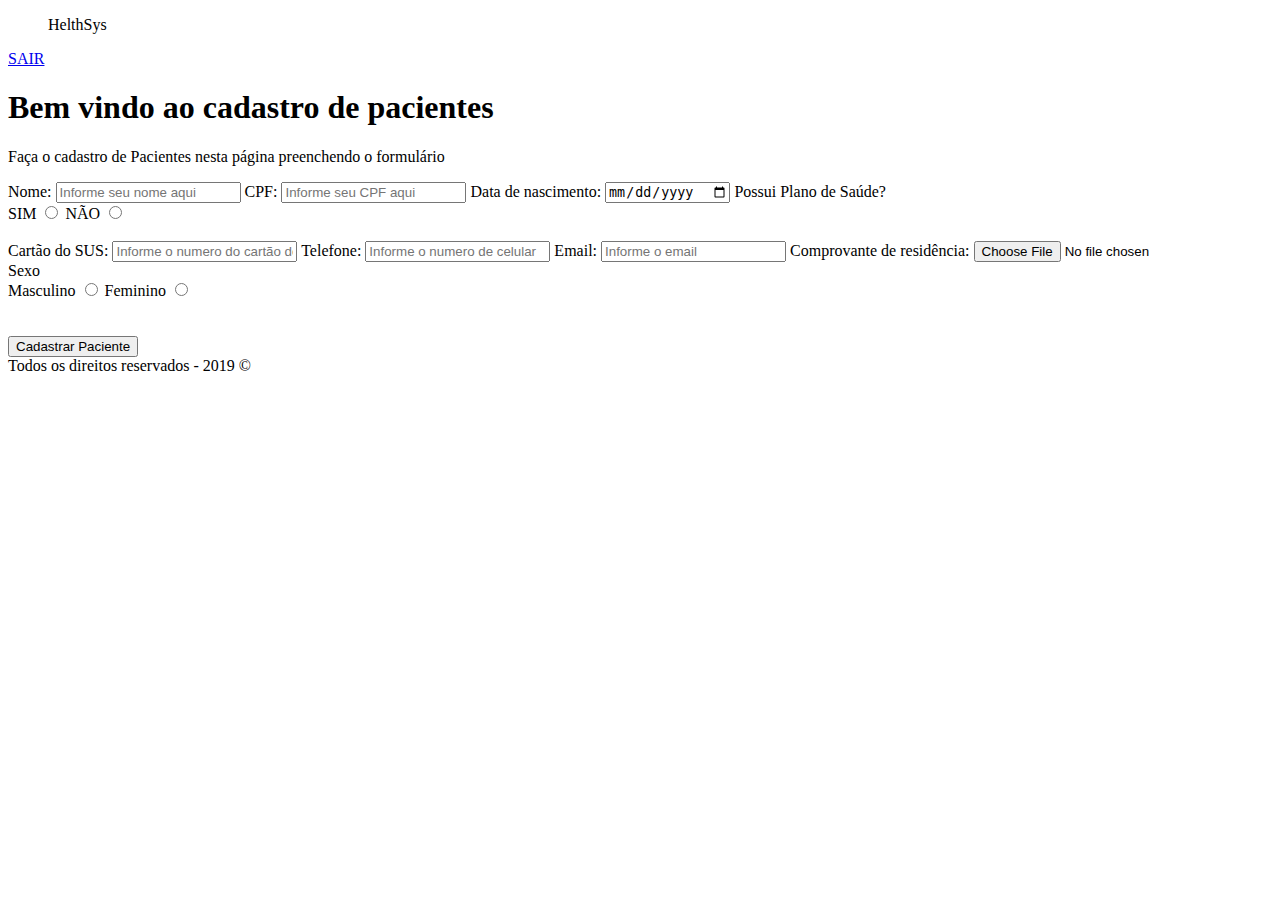
==== index2.html @ 0cf36119 "Organizando linhas de código" ====
<!DOCTYPE html>
<html lang="pt-BR">

<head>
    <meta charset="UTF-8">
    <meta name="viewport" content="width=device-width, initial-scale=1.0">
    <meta http-equiv="X-UA-Compatible" content="ie=edge">
    <title>Preencha esses dados</title>
    <link rel="stylesheet" type="text/css" href="/css/styleform.css">
    <link href="https://fonts.googleapis.com/css?family=Bebas+Neue|Roboto&display=swap" rel="stylesheet">
</head>

<body>
    <div class="navbar">
        <div class="flex">
            <figure class="logo">
                <span>HelthSys</span>
            </figure>
            <div class="item">
                <span><a href="file:///home/chaaj/HelthSys/index.html">
                        SAIR
                    </a></span>
            </div>
        </div>
    </div>
    <div class="content">
        <h1>Bem vindo ao cadastro de pacientes</h1>
        <p>Faça o cadastro de Pacientes nesta página preenchendo o formulário</p>
        <div class="card">
            <form action="" method="post" enctype="multipart/form-data">
                <label>Nome:</label>
                <input type="text" placeholder="Informe seu nome aqui" name="nome" required>
                <label>CPF:</label>
                <input type="text" placeholder="Informe seu CPF aqui" maxlength="11" name="CPF" required>
                <label>Data de nascimento:</label>
                <input type="date" name="dataNasc" required>
                <label> Possui Plano de Saúde?</label><br>
                <label>SIM</label>
                <input class="nop" type="radio" name="a" value="SIM" id="SIM" required>
                <label>NÃO</label>
                <input class="nop" type="radio" name="a" value="NÃO" id="NÃO" required><br><br>
                <label>Cartão do SUS:</label>
                <input type="text" placeholder="Informe o numero do cartão do SUS" name="cartaoSUS" required>
                <label>Telefone:</label>
                <input type="text" placeholder="Informe o numero de celular" maxlength="10" name="Telefone" required>
                <label>Email:</label>
                <input type="email" placeholder="Informe o email" name="email">
                <label>Comprovante de residência:</label>
                <input type="file"><br>
                <label>Sexo</label><br>
                <label>Masculino</label>
                <input class="nop" type="radio" name="sexo" value="M" id="Masculino">
                <label>Feminino</label>
                <input class="nop" type="radio" name="sexo" value="F" id="Feminino"><br><br><br>
                <button>Cadastrar Paciente</button>
            </form>
        </div>
    </div>
    <footer class="footh">
        Todos os direitos reservados - 2019 &COPY;
    </footer>
</body>

</html>
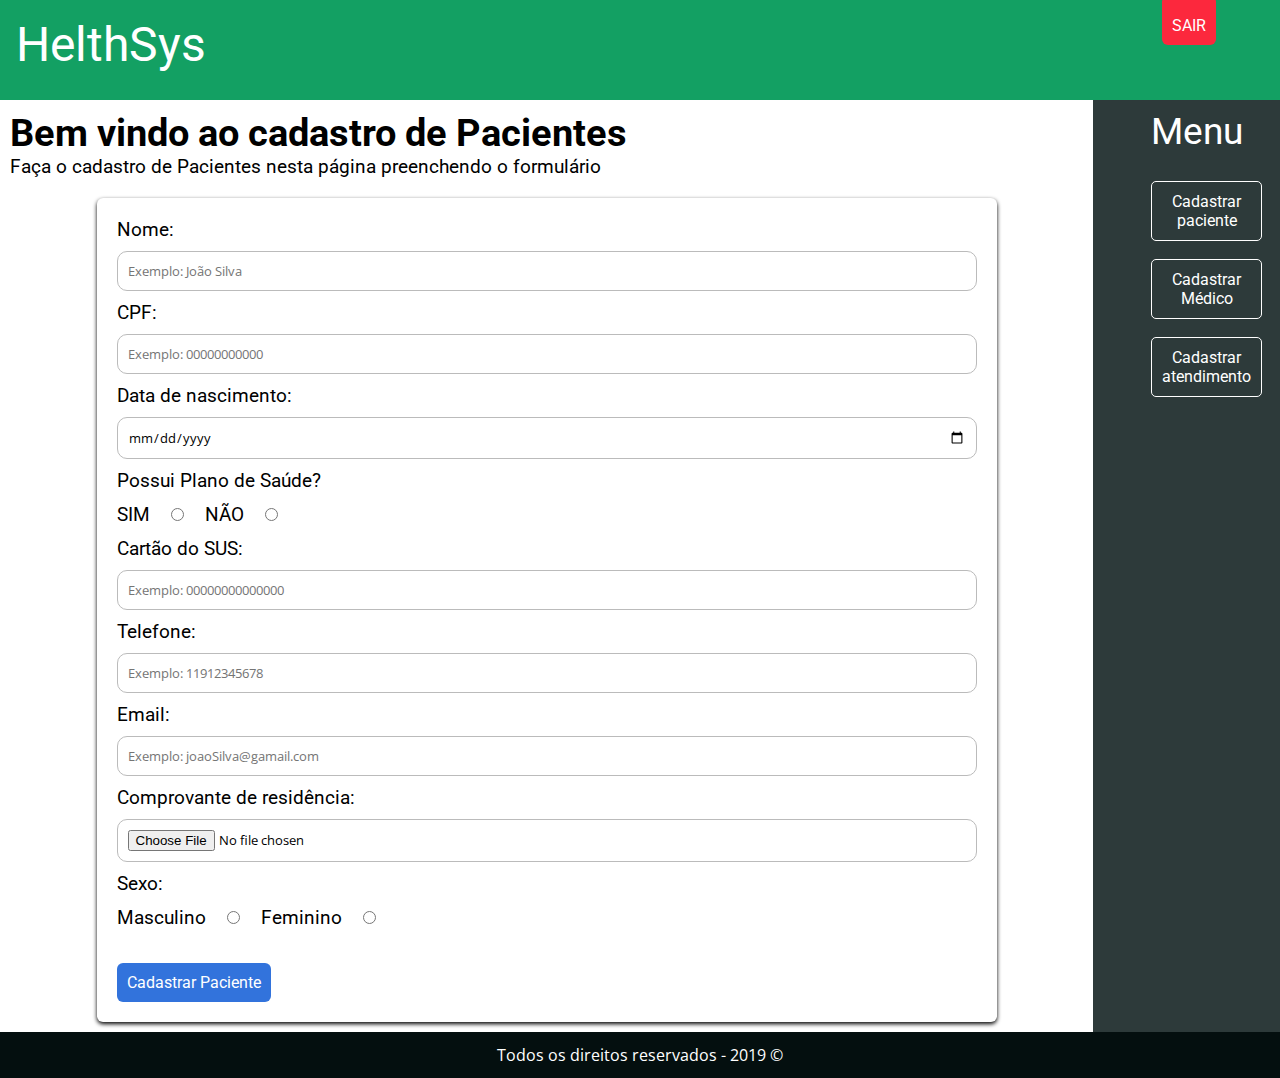
==== commit 3421c7de: "Alteração completa de elementos visuais" ====
--- a/index2.html
+++ b/index2.html
@@ -5,60 +5,83 @@
     <meta charset="UTF-8">
     <meta name="viewport" content="width=device-width, initial-scale=1.0">
     <meta http-equiv="X-UA-Compatible" content="ie=edge">
-    <title>Preencha esses dados</title>
-    <link rel="stylesheet" type="text/css" href="/css/styleform.css">
-    <link href="https://fonts.googleapis.com/css?family=Bebas+Neue|Roboto&display=swap" rel="stylesheet">
+    <title>Cadastro de Pacientes</title>
+    <link rel="stylesheet" type="text/css" href="css/styleform.css">
+    <link href="https://fonts.googleapis.com/css?family=Roboto:700&display=swap" rel="stylesheet">
+    <link href="https://fonts.googleapis.com/css?family=Open+Sans&display=swap" rel="stylesheet">
 </head>
 
 <body>
-    <div class="navbar">
-        <div class="flex">
-            <figure class="logo">
-                <span>HelthSys</span>
-            </figure>
-            <div class="item">
-                <span><a href="file:///home/chaaj/HelthSys/index.html">
+    <div class="main">
+        <nav class="navbar">
+            <section class="flex">
+                <figure class="logo">
+                    <span>HelthSys</span>
+                </figure>
+                <figure class="item">
+                    <span><a href="index.html">
                         SAIR
                     </a></span>
+                </figure>
+            </section>
+        </nav>
+        <div class="content">
+            <h1>Bem vindo ao cadastro de Pacientes</h1>
+            <p>Faça o cadastro de Pacientes nesta página preenchendo o formulário</p>
+            <div class="card">
+                <form action="" method="post" enctype="multipart/form-data">
+                    <label>Nome:</label>
+                    <input type="text" placeholder="Exemplo: João Silva" name="nomePac" required>
+                    <label>CPF:</label>
+                    <input type="text" placeholder="Exemplo: 00000000000" maxlength="11" name="CPF" required>
+                    <label>Data de nascimento:</label>
+                    <input type="date" name="dataNasc" required>
+                    <label> Possui Plano de Saúde?</label><br>
+                    <label>SIM</label>
+                    <input class="nop" type="radio" name="a" value="SIM" id="SIM" required>
+                    <label>NÃO</label>
+                    <input class="nop" type="radio" name="a" value="NÃO" id="NÃO" required><br>
+                    <label>Cartão do SUS:</label>
+                    <input type="text" placeholder="Exemplo: 00000000000000" name="cartaoSUS" required>
+                    <label>Telefone:</label>
+                    <input type="text" placeholder="Exemplo: 11912345678" maxlength="11" name="Telefone" required>
+                    <label>Email:</label>
+                    <input type="email" placeholder="Exemplo: joaoSilva@gamail.com" name="email">
+                    <label>Comprovante de residência:</label>
+                    <input type="file"><br>
+                    <label>Sexo:</label><br>
+                    <label>Masculino</label>
+                    <input class="nop" type="radio" name="sexo" value="M" id="Masculino">
+                    <label>Feminino</label>
+                    <input class="nop" type="radio" name="sexo" value="F" id="Feminino"><br><br>
+                    <button>Cadastrar Paciente</button>
+                </form>
             </div>
         </div>
+        <div class="menu">
+            <header>Menu</header>
+            <ul>
+                <a href="index2.html">
+                    <li>
+                        <p>Cadastrar paciente</p>
+                    </li>
+                </a>
+                <a href="index3.html">
+                    <li>
+                        <p>Cadastrar Médico</p>
+                    </li>
+                </a>
+                <a href="index4.html">
+                    <li>
+                        <p>Cadastrar atendimento</p>
+                    </li>
+                </a>
+            </ul>
+        </div>
+        <footer class="footh">
+            Todos os direitos reservados - 2019 &COPY;
+        </footer>
     </div>
-    <div class="content">
-        <h1>Bem vindo ao cadastro de pacientes</h1>
-        <p>Faça o cadastro de Pacientes nesta página preenchendo o formulário</p>
-        <div class="card">
-            <form action="" method="post" enctype="multipart/form-data">
-                <label>Nome:</label>
-                <input type="text" placeholder="Informe seu nome aqui" name="nome" required>
-                <label>CPF:</label>
-                <input type="text" placeholder="Informe seu CPF aqui" maxlength="11" name="CPF" required>
-                <label>Data de nascimento:</label>
-                <input type="date" name="dataNasc" required>
-                <label> Possui Plano de Saúde?</label><br>
-                <label>SIM</label>
-                <input class="nop" type="radio" name="a" value="SIM" id="SIM" required>
-                <label>NÃO</label>
-                <input class="nop" type="radio" name="a" value="NÃO" id="NÃO" required><br><br>
-                <label>Cartão do SUS:</label>
-                <input type="text" placeholder="Informe o numero do cartão do SUS" name="cartaoSUS" required>
-                <label>Telefone:</label>
-                <input type="text" placeholder="Informe o numero de celular" maxlength="10" name="Telefone" required>
-                <label>Email:</label>
-                <input type="email" placeholder="Informe o email" name="email">
-                <label>Comprovante de residência:</label>
-                <input type="file"><br>
-                <label>Sexo</label><br>
-                <label>Masculino</label>
-                <input class="nop" type="radio" name="sexo" value="M" id="Masculino">
-                <label>Feminino</label>
-                <input class="nop" type="radio" name="sexo" value="F" id="Feminino"><br><br><br>
-                <button>Cadastrar Paciente</button>
-            </form>
-        </div>
-    </div>
-    <footer class="footh">
-        Todos os direitos reservados - 2019 &COPY;
-    </footer>
 </body>
 
 </html>--- a/css/styleform.css
+++ b/css/styleform.css
@@ -0,0 +1,140 @@
+* {
+    margin: 0;
+    font-family: 'Roboto', sans-serif;
+    box-sizing: border-box;
+}
+
+.main {
+    display: grid;
+    grid-template-columns: 9fr 1.5fr;
+    grid-template-rows: minmax(100px, auto);
+    grid-template-areas: "navbar navbar" "content menu" "footh footh";
+}
+
+.navbar .flex .logo {
+    font-size: 3rem;
+}
+
+.navbar {
+    grid-area: navbar;
+    background-color: #13A063;
+    justify-content: space-between;
+}
+
+.navbar .flex {
+    padding: 1rem;
+    color: white;
+    display: flex;
+    flex-flow: row wrap;
+    justify-content: space-between;
+}
+
+.navbar .flex .item a {
+    color: white;
+    background-color: #fc283d;
+    margin-top: 100px;
+    margin: 3rem;
+    border-radius: 6px;
+    padding: 10px;
+    padding-top: 20px;
+}
+
+.navbar .flex .item a:hover {
+    background-color: #a82633;
+}
+
+.content {
+    font-size: larger;
+    padding: 10px;
+    margin: 0;
+}
+
+.content p {
+    margin-bottom: 20px;
+}
+
+a {
+    text-decoration: none;
+}
+
+.card {
+    padding: 20px;
+    box-shadow: 0px 2px 4px 0px rgb(0, 0, 0, 028);
+    border-radius: 6px;
+    margin-top: 25px;
+    margin: auto;
+    width: 900px;
+    height: auto;
+}
+
+.card form input:not(.nop) {
+    font-family: 'Open Sans', sans-serif;
+    width: 100%;
+    margin: 10px 0;
+    padding: 10px;
+    border-radius: 10px;
+    border: 1px solid rgb(187, 187, 187);
+}
+
+.card form input {
+    margin: 16px;
+}
+
+.card form input:focus {
+    border-color: hsl(217, 71%, 53%);
+}
+
+.card form button {
+    background-color: hsl(217, 71%, 53%);
+    border: none;
+    padding: 10px;
+    border-radius: 6px;
+    color: white;
+    font-size: 1rem;
+}
+
+.card form button:hover {
+    cursor: pointer;
+    background-color: hsl(217, 72%, 44%);
+}
+
+.menu {
+    grid-area: menu;
+    text-align: center;
+    color: white;
+    background-color: #2D3A3A;
+}
+
+header {
+    margin-left: 20px;
+    text-align: center;
+    font-size: 2.3rem;
+    padding: 10px
+}
+
+.menu ul {
+    list-style: none;
+}
+
+.menu ul li:hover {
+    background-color: white;
+    color: #2D3A3A;
+}
+
+.menu ul li {
+    padding: 10px;
+    margin: 18px;
+    color: white;
+    border: solid white;
+    border-width: 1px;
+    border-radius: 5px;
+}
+
+.footh {
+    font-family: 'Open Sans', sans-serif;
+    text-align: center;
+    padding: 12px;
+    color: white;
+    background-color: #040F0F;
+    grid-area: footh;
+}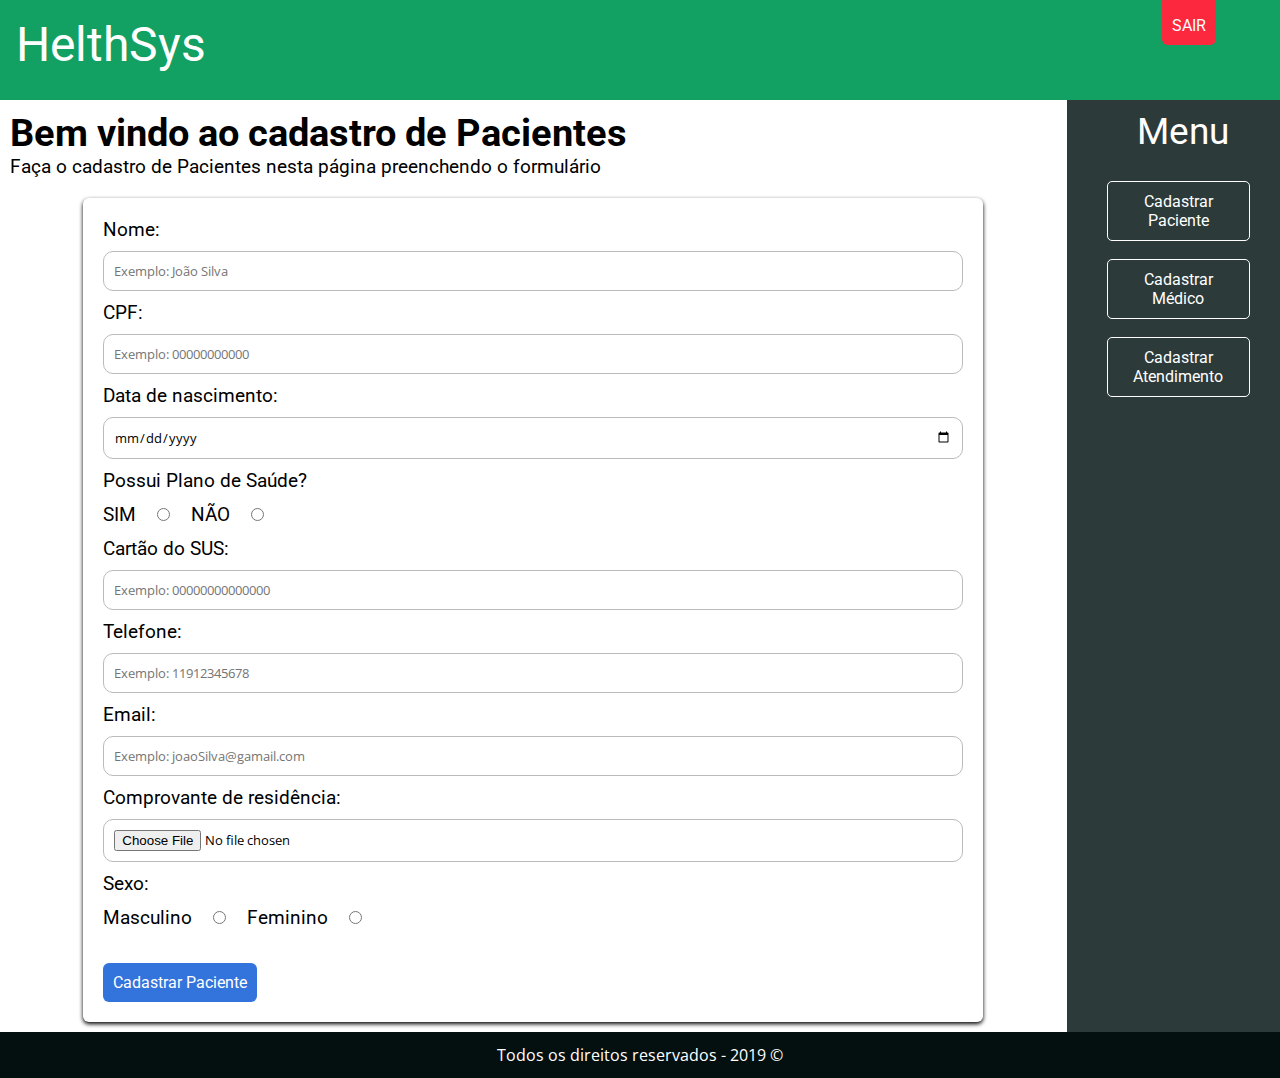
==== commit 9242997d: "Linkando o botão home e alterações na resolução" ====
--- a/index2.html
+++ b/index2.html
@@ -16,10 +16,13 @@
         <nav class="navbar">
             <section class="flex">
                 <figure class="logo">
-                    <span>HelthSys</span>
+                    <span><a href="index.html">
+                        HelthSys
+                    </a>
+                    </span>
                 </figure>
                 <figure class="item">
-                    <span><a href="index.html">
+                    <span><a href="https://www.google.com/webhp?hl=en&sa=X&ved=0ahUKEwjyreSw9IDmAhUzFLkGHdFEB6cQPAgH">
                         SAIR
                     </a></span>
                 </figure>
@@ -63,7 +66,7 @@
             <ul>
                 <a href="index2.html">
                     <li>
-                        <p>Cadastrar paciente</p>
+                        <p>Cadastrar Paciente</p>
                     </li>
                 </a>
                 <a href="index3.html">
@@ -73,7 +76,7 @@
                 </a>
                 <a href="index4.html">
                     <li>
-                        <p>Cadastrar atendimento</p>
+                        <p>Cadastrar Atendimento</p>
                     </li>
                 </a>
             </ul>
--- a/css/styleform.css
+++ b/css/styleform.css
@@ -6,7 +6,7 @@
 
 .main {
     display: grid;
-    grid-template-columns: 9fr 1.5fr;
+    grid-template-columns: 10fr 2fr;
     grid-template-rows: minmax(100px, auto);
     grid-template-areas: "navbar navbar" "content menu" "footh footh";
 }
@@ -55,6 +55,7 @@
 
 a {
     text-decoration: none;
+    color: white;
 }
 
 .card {
@@ -124,6 +125,8 @@
 .menu ul li {
     padding: 10px;
     margin: 18px;
+    margin-right: 30px;
+    margin-left: 0px;
     color: white;
     border: solid white;
     border-width: 1px;
